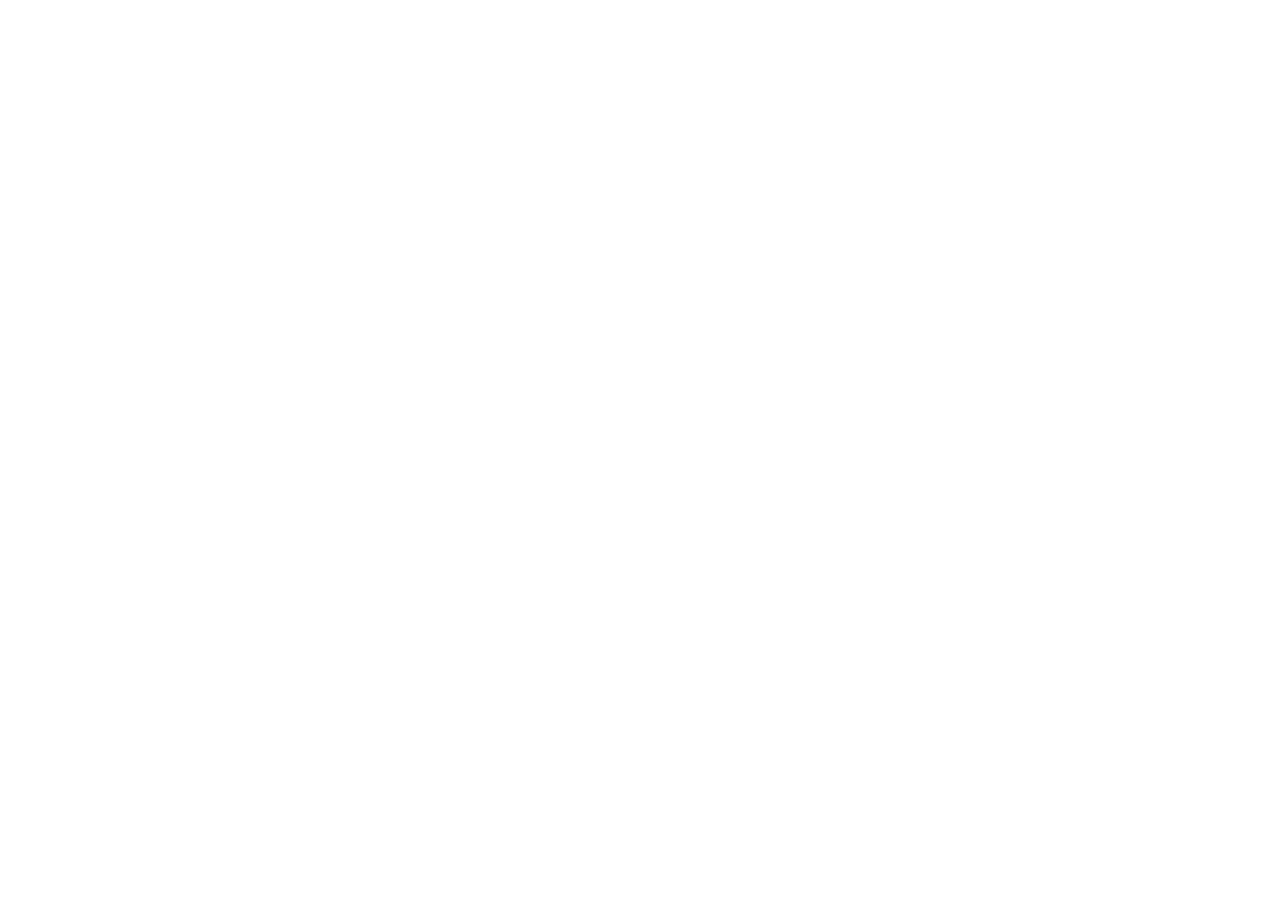
==== about.html @ 4592231f "basic framework" ====
<!DOCTYPE html>
<html lang="en">
<head>
  <meta charset="UTF-8">
  <meta name="viewport" content="width=device-width, initial-scale=1.0">
  <title>Document</title>
  <!-- Personal Stylesheet -->
  <link rel="stylesheet" href="style.css">
  <!-- Bootstrap Stylesheet -->
  <link rel="stylesheet" href="https://maxcdn.bootstrapcdn.com/bootstrap/4.0.0/css/bootstrap.min.css" integrity="sha384-Gn5384xqQ1aoWXA+058RXPxPg6fy4IWvTNh0E263XmFcJlSAwiGgFAW/dAiS6JXm" crossorigin="anonymous">
</head>
<body>
  
<!-- JavaScript -->
  <script src="https://code.jquery.com/jquery-3.2.1.slim.min.js" integrity="sha384-KJ3o2DKtIkvYIK3UENzmM7KCkRr/rE9/Qpg6aAZGJwFDMVNA/GpGFF93hXpG5KkN" crossorigin="anonymous"></script>
    <script src="https://cdnjs.cloudflare.com/ajax/libs/popper.js/1.12.9/umd/popper.min.js" integrity="sha384-ApNbgh9B+Y1QKtv3Rn7W3mgPxhU9K/ScQsAP7hUibX39j7fakFPskvXusvfa0b4Q" crossorigin="anonymous"></script>
    <script src="https://maxcdn.bootstrapcdn.com/bootstrap/4.0.0/js/bootstrap.min.js" integrity="sha384-JZR6Spejh4U02d8jOt6vLEHfe/JQGiRRSQQxSfFWpi1MquVdAyjUar5+76PVCmYl" crossorigin="anonymous"></script>
</body>
</html>
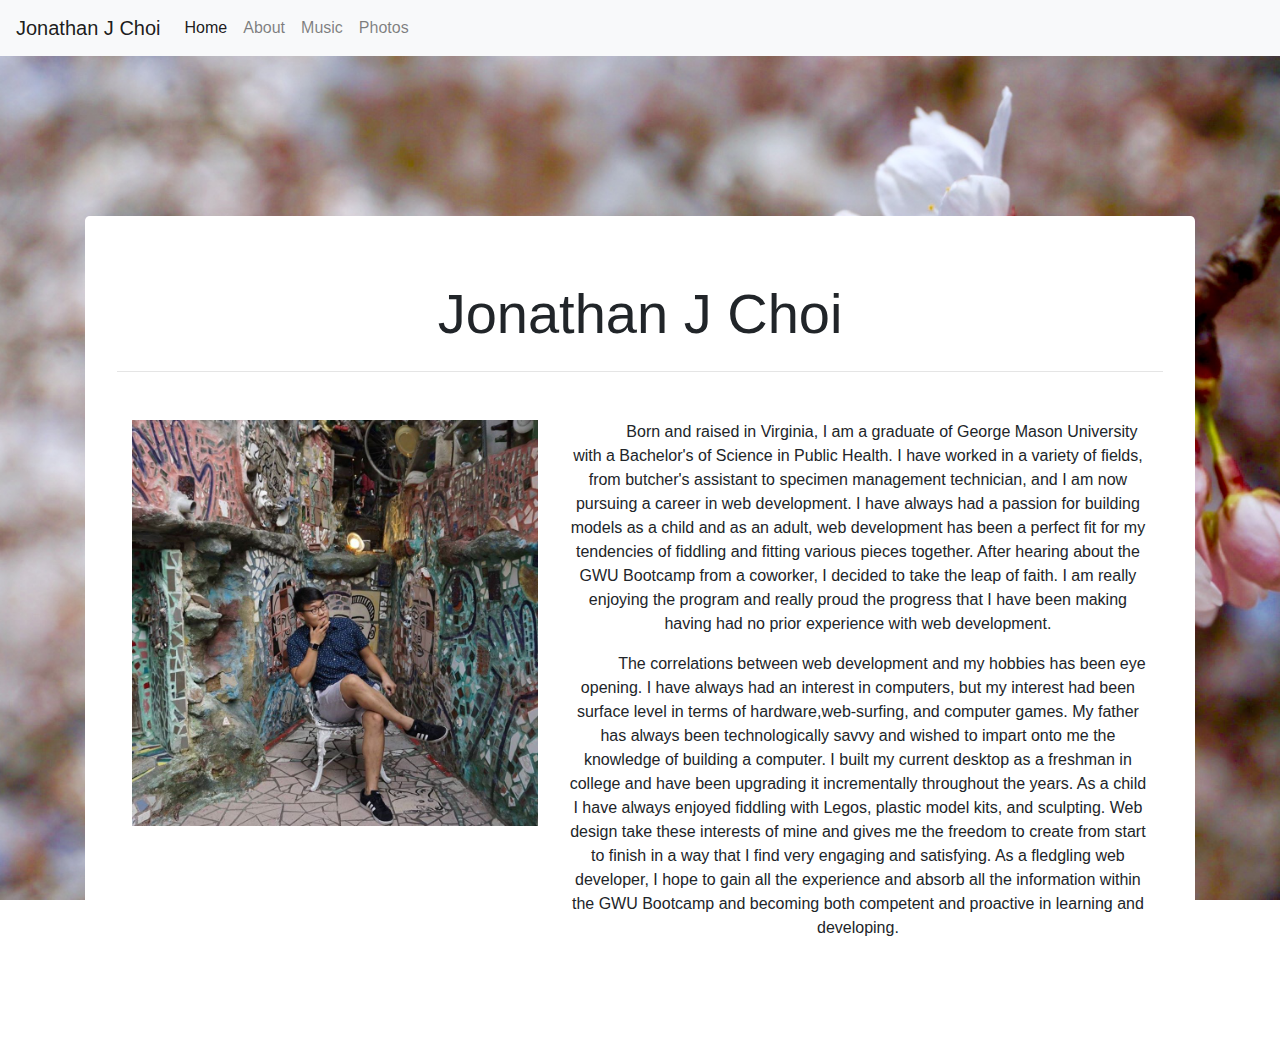
==== commit 64ca775d: "framework" ====
--- a/about.html
+++ b/about.html
@@ -3,14 +3,62 @@
 <head>
   <meta charset="UTF-8">
   <meta name="viewport" content="width=device-width, initial-scale=1.0">
-  <title>Document</title>
-  <!-- Personal Stylesheet -->
-  <link rel="stylesheet" href="style.css">
+  <title>About</title>
   <!-- Bootstrap Stylesheet -->
   <link rel="stylesheet" href="https://maxcdn.bootstrapcdn.com/bootstrap/4.0.0/css/bootstrap.min.css" integrity="sha384-Gn5384xqQ1aoWXA+058RXPxPg6fy4IWvTNh0E263XmFcJlSAwiGgFAW/dAiS6JXm" crossorigin="anonymous">
+  <!-- Personal Stylesheet -->
+  <link rel="stylesheet" href="./styles/style.css">
 </head>
 <body>
+  <!-- Nav Bar -->
+  <nav class="navbar navbar-expand-lg navbar-light bg-light">
+    <a class="navbar-brand" href="index.html">Jonathan J Choi</a>
+    <button class="navbar-toggler" type="button" data-toggle="collapse" data-target="#navbarNav" aria-controls="navbarNav" aria-expanded="false" aria-label="Toggle navigation">
+      <span class="navbar-toggler-icon"></span>
+    </button>
+    <div class="collapse navbar-collapse" id="navbarNav">
+      <ul class="navbar-nav">
+        <li class="nav-item active">
+          <a class="nav-link" href="index.html">Home <span class="sr-only">(current)</span></a>
+        </li>
+        <li class="nav-item">
+          <a class="nav-link" href="about.html">About</a>
+        </li>
+        <li class="nav-item">
+          <a class="nav-link" href="music.html">Music</a>
+        </li>
+        <li class="nav-item">
+          <a class="nav-link" href="photos.html">Photos</a>
+        </li>
+      </ul>
+    </div>
+  </nav>
   
+  <!-- Jumbotron -->
+  <div class="container">
+    <div class="jumbotron bg-white" id="jumbotron">
+      <h1 class="display-4">Jonathan J Choi</h1>
+      <hr class="my-4">
+      <br>
+      <div class="container">
+        <div class="row">
+          <div class="col-5">
+            <img class="img-fluid" src="assets/me.jpg">
+          </div>
+          <div class="col-7">
+            <p>
+              Born and raised in Virginia, I am a graduate of George Mason University with a Bachelor's of Science in Public Health. I have worked in a variety of fields, from butcher's assistant to specimen management technician, and I am now pursuing a career in web development. I have always had a passion for building models as a child and as an adult, web development has been a perfect fit for my tendencies of fiddling and fitting various pieces together. After hearing about the GWU Bootcamp from a coworker, I decided to take the leap of faith. I am really enjoying the program and really proud the progress that I have been making having had no prior experience with web development.
+            </p>
+              
+            <p>
+              The correlations between web development and my hobbies has been eye opening. I have always had an interest in computers, but my interest had been surface level in terms of hardware,web-surfing, and computer games. My father has always been technologically savvy and wished to impart onto me the knowledge of building a computer. I built my current desktop as a freshman in college and have been upgrading it incrementally throughout the years. As a child I have always enjoyed fiddling with Legos, plastic model kits, and sculpting. Web design take these interests of mine and gives me the freedom to create from start to finish in a way that I find very engaging and satisfying. As a fledgling web developer, I hope to gain all the experience and absorb all the information within the GWU Bootcamp and becoming both competent and proactive in learning and developing.
+            </p>
+          </div>
+        </div>
+      </div>
+    </div>
+  </div>
+
 <!-- JavaScript -->
   <script src="https://code.jquery.com/jquery-3.2.1.slim.min.js" integrity="sha384-KJ3o2DKtIkvYIK3UENzmM7KCkRr/rE9/Qpg6aAZGJwFDMVNA/GpGFF93hXpG5KkN" crossorigin="anonymous"></script>
     <script src="https://cdnjs.cloudflare.com/ajax/libs/popper.js/1.12.9/umd/popper.min.js" integrity="sha384-ApNbgh9B+Y1QKtv3Rn7W3mgPxhU9K/ScQsAP7hUibX39j7fakFPskvXusvfa0b4Q" crossorigin="anonymous"></script>
--- a/styles/style.css
+++ b/styles/style.css
@@ -0,0 +1,15 @@
+body {
+  background: url("../assets/sak.jpeg") no-repeat center center fixed;
+  background-size: cover;
+  -o-background-size: cover;
+}
+
+#jumbotron {
+  margin-top: 10em;
+  text-align: center;
+}
+
+p {
+  text-indent: 3em;
+}
+/*# sourceMappingURL=style.css.map */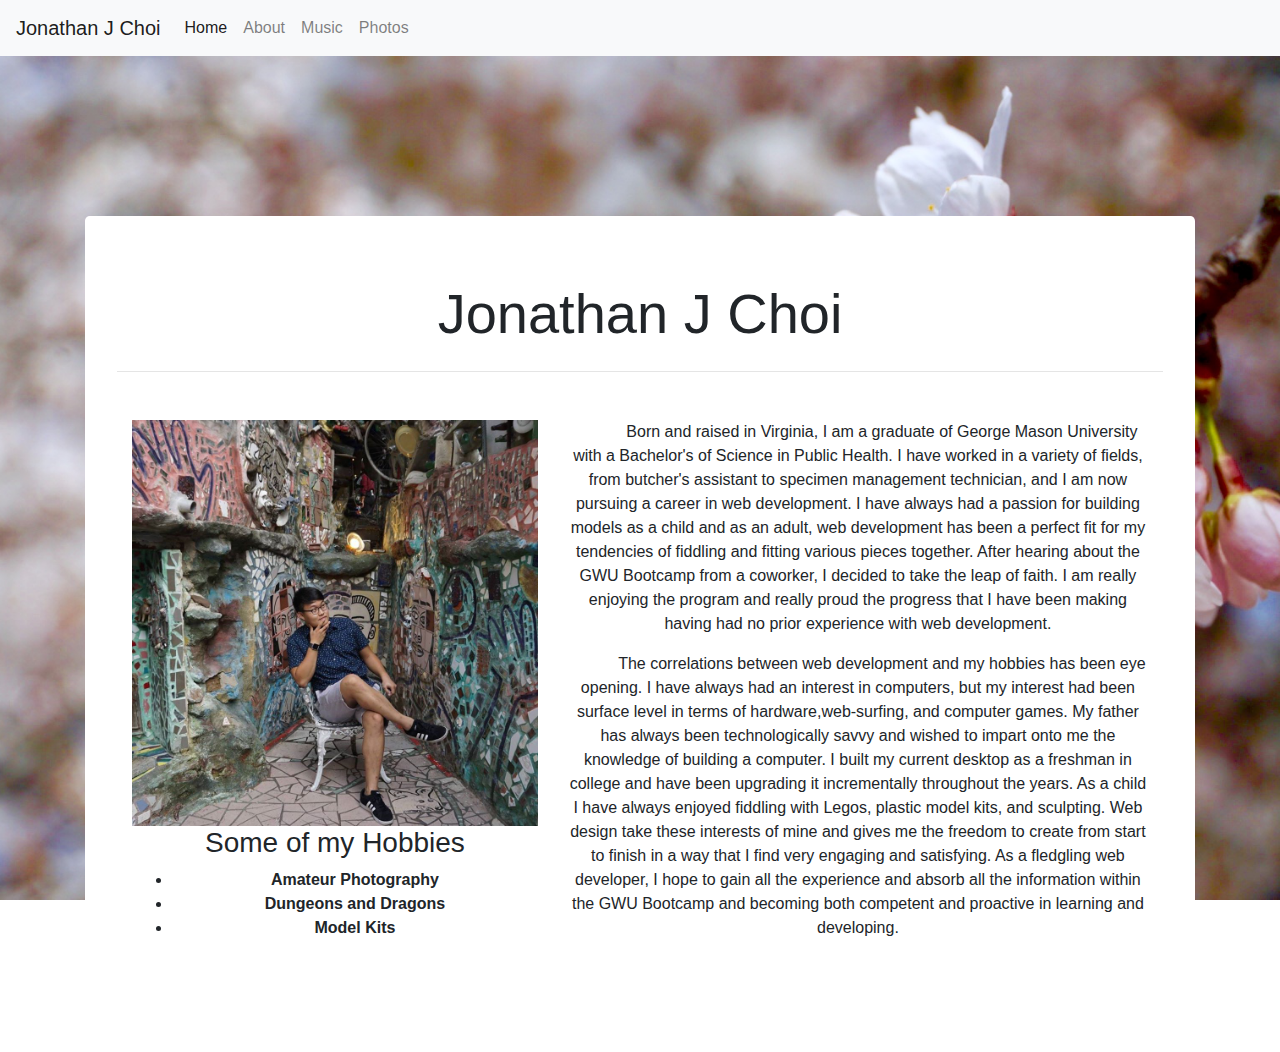
==== commit 3724edd3: "requirements met" ====
--- a/about.html
+++ b/about.html
@@ -44,6 +44,13 @@
         <div class="row">
           <div class="col-5">
             <img class="img-fluid" src="assets/me.jpg">
+            <!-- List -->
+            <h3>Some of my Hobbies</h3>
+              <ul class="bold">
+                <li>Amateur Photography</li>
+                <li>Dungeons and Dragons</li>
+                <li>Model Kits</li>
+              </ul>
           </div>
           <div class="col-7">
             <p>
--- a/styles/style.css
+++ b/styles/style.css
@@ -9,7 +9,22 @@
   text-align: center;
 }
 
-p {
+#jumbotron p {
   text-indent: 3em;
 }
+
+.bold, table {
+  font-weight: bold;
+}
+
+table {
+  border-style: solid;
+  border-color: lightpink;
+}
+
+@media only screen and (max-width: 600px) {
+  body {
+    background: lightblue;
+  }
+}
 /*# sourceMappingURL=style.css.map */